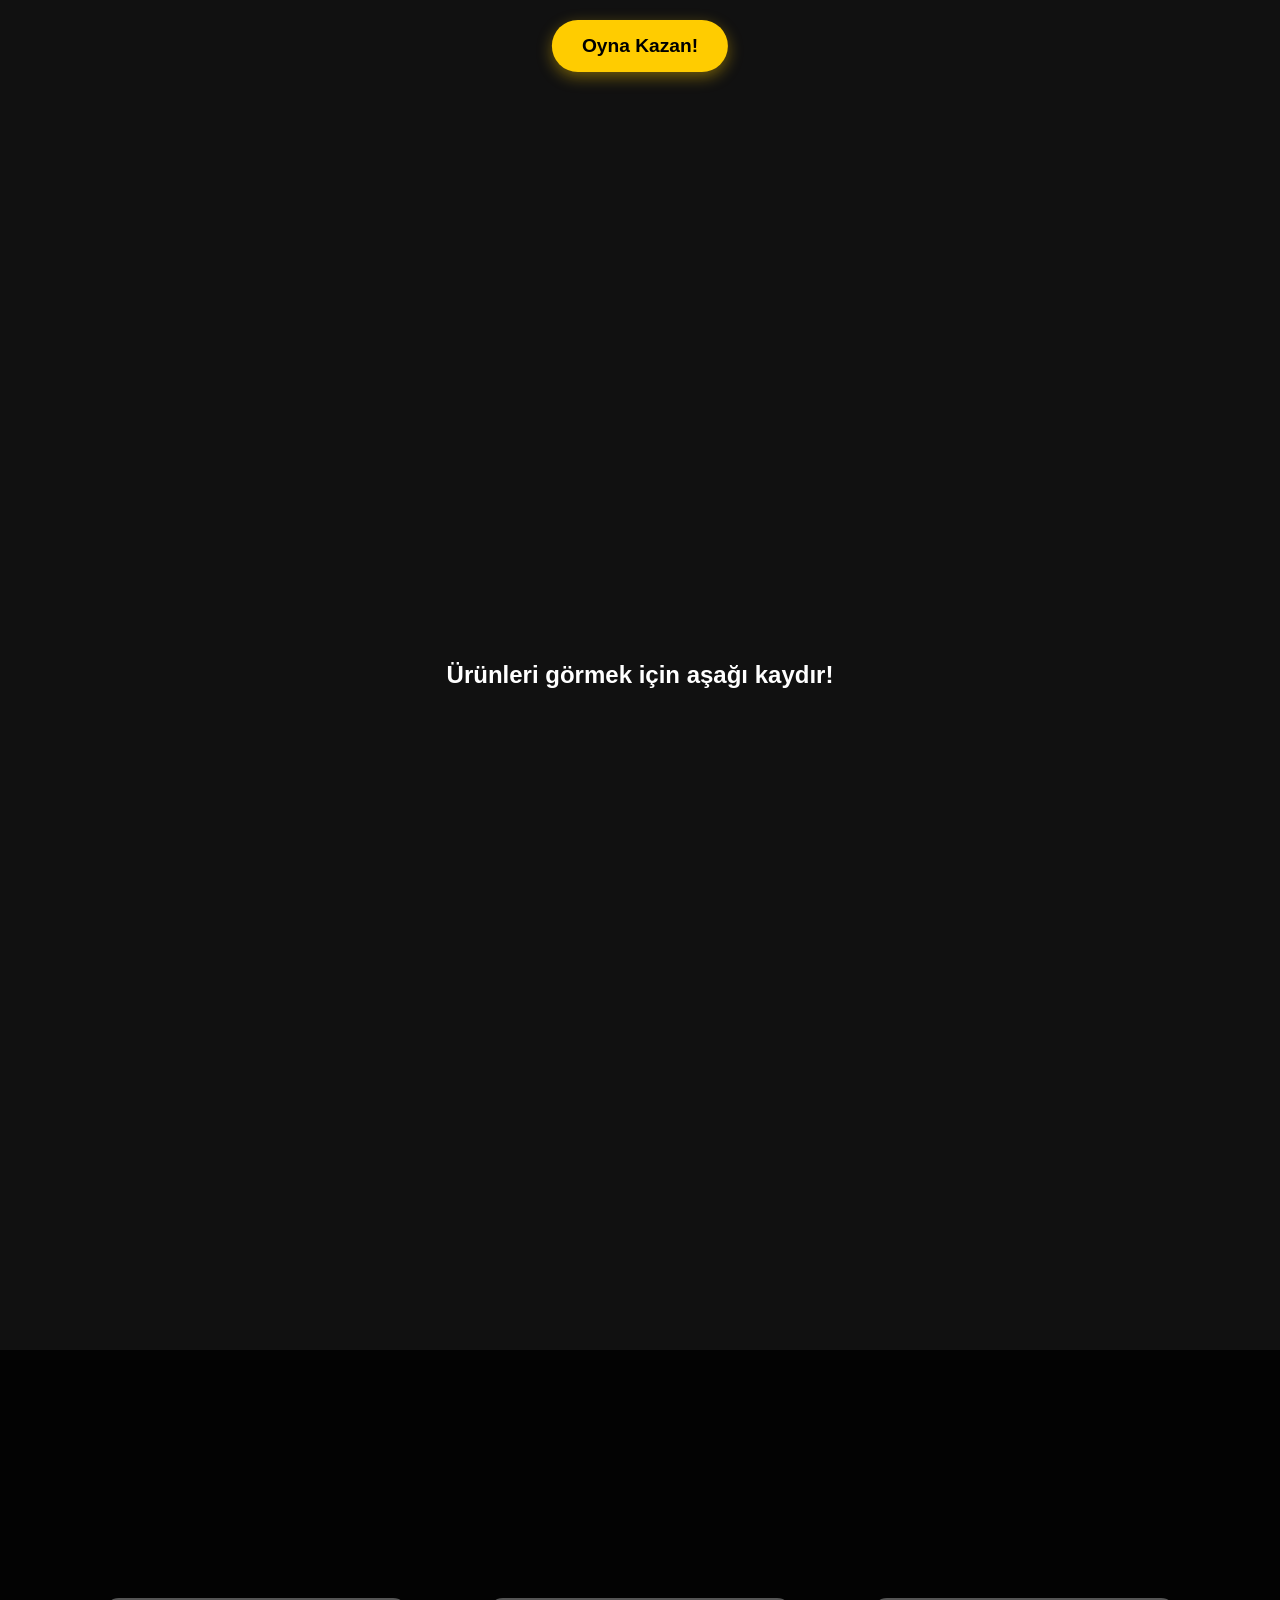
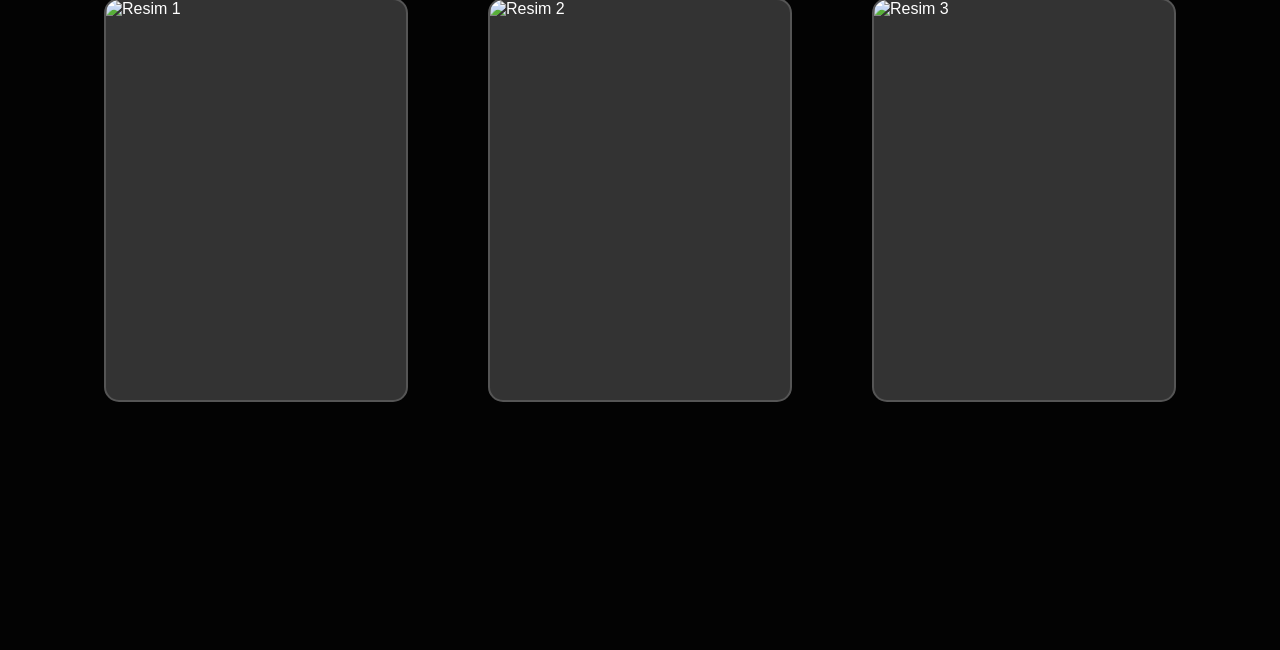
==== index.html @ 2a1f4e20 "Add files via upload" ====
<!DOCTYPE html>
<html lang="tr">
<head>
    <meta charset="UTF-8">
    <meta name="viewport" content="width=device-width, initial-scale=1.0">
    <title>3D Scroll Projesi</title>
    <link rel="stylesheet" href="projecss.css">
    <script type="importmap">
      {
        "imports": {
          "three": "https://unpkg.com/three@0.160.0/build/three.module.js",
          "three/addons/": "https://unpkg.com/three@0.160.0/examples/jsm/"
        }
      }
    </script>
</head>
<body>

    <div id="container3d"></div>
    <button id="game-btn">Oyna Kazan!</button>

<div id="game-overlay">
    <div id="game-ui">
        <p>Puan: <span id="score">0</span></p>
        <p id="discount-text">İndirim: %0</p>
        <button id="close-game">Oyunu Kapat</button>
    </div>
    <canvas id="game-canvas"></canvas>
</div>

    <section class="spacer">
        <h1>Ürünleri görmek için aşağı kaydır!</h1>
    </section>

    <section class="content-section">
        <div class="box-container">
            <div class="box"><img src="resim1.jpg" alt="Resim 1"></div>
            <div class="box"><img src="resim2.jpg" alt="Resim 2"></div>
            <div class="box"><img src="resim3.jpg" alt="Resim 3"></div>
        </div>
    </section>

    <script type="module" src="script.js"></script>
</body>
</html>
---- projecss.css ----
body {
    margin: 0;
    font-family: 'Segoe UI', Tahoma, Geneva, Verdana, sans-serif;
    background-color: #111;
    color: white;
    overflow-x: hidden;
}

#container3d {
    position: fixed;
    top: 0;
    left: 0;
    width: 100%;
    height: 100vh;
    z-index: -1; 
}

.spacer {
    height: 150vh; 
    display: flex;
    justify-content: center;
    align-items: center;
}

.content-section {
    height: 100vh;
    display: flex;
    justify-content: center;
    align-items: center;
    background: rgba(0, 0, 0, 0.8); 
}

.box-container {
    display: flex;
   
    gap: 80px; 
    padding: 20px;
   
    justify-content: center; 
    width: 100%;
}

.box {
    width: 300px;
    height: 400px;
    background: #333;
    border: 2px solid #555;
    border-radius: 15px;
    overflow: hidden;
    transition: transform 0.3s, box-shadow 0.3s;
}


.box:hover {
    transform: translateY(-15px) scale(1.05);
    box-shadow: 0 10px 30px rgba(255, 255, 255, 0.2);
}

.box:hover {
    transform: translateY(-10px);
}

.box img {
    width: 100%;
    height: 100%;
    object-fit: cover; 
}
/* Oyna Kazan Butonu */
#game-btn {
    position: fixed;
    top: 20px;
    left: 50%;
    transform: translateX(-50%);
    padding: 15px 30px;
    font-size: 1.2rem;
    font-weight: bold;
    background: #ffcc00;
    color: #000;
    border: none;
    border-radius: 50px;
    cursor: pointer;
    z-index: 1000;
    box-shadow: 0 5px 15px rgba(255, 204, 0, 0.4);
    transition: 0.3s;
}

#game-btn:hover { background: #fff; transform: translateX(-50%) scale(1.1); }

/* Oyun Ekranı (Başlangıçta Gizli) */
#game-overlay {
    position: fixed;
    top: 0; left: 0;
    width: 100%; height: 100%;
    background: rgba(0, 0, 0, 0.9);
    display: none; /* JS ile açılacak */
    z-index: 2000;
}

#game-ui {
    position: absolute;
    top: 20px; width: 100%;
    text-align: center;
    color: white;
    font-size: 20px;
    pointer-events: none;
}

#close-game {
    pointer-events: auto;
    margin-top: 10px;
    background: red;
    color: white;
    border: none;
    padding: 5px 15px;
    cursor: pointer;
}
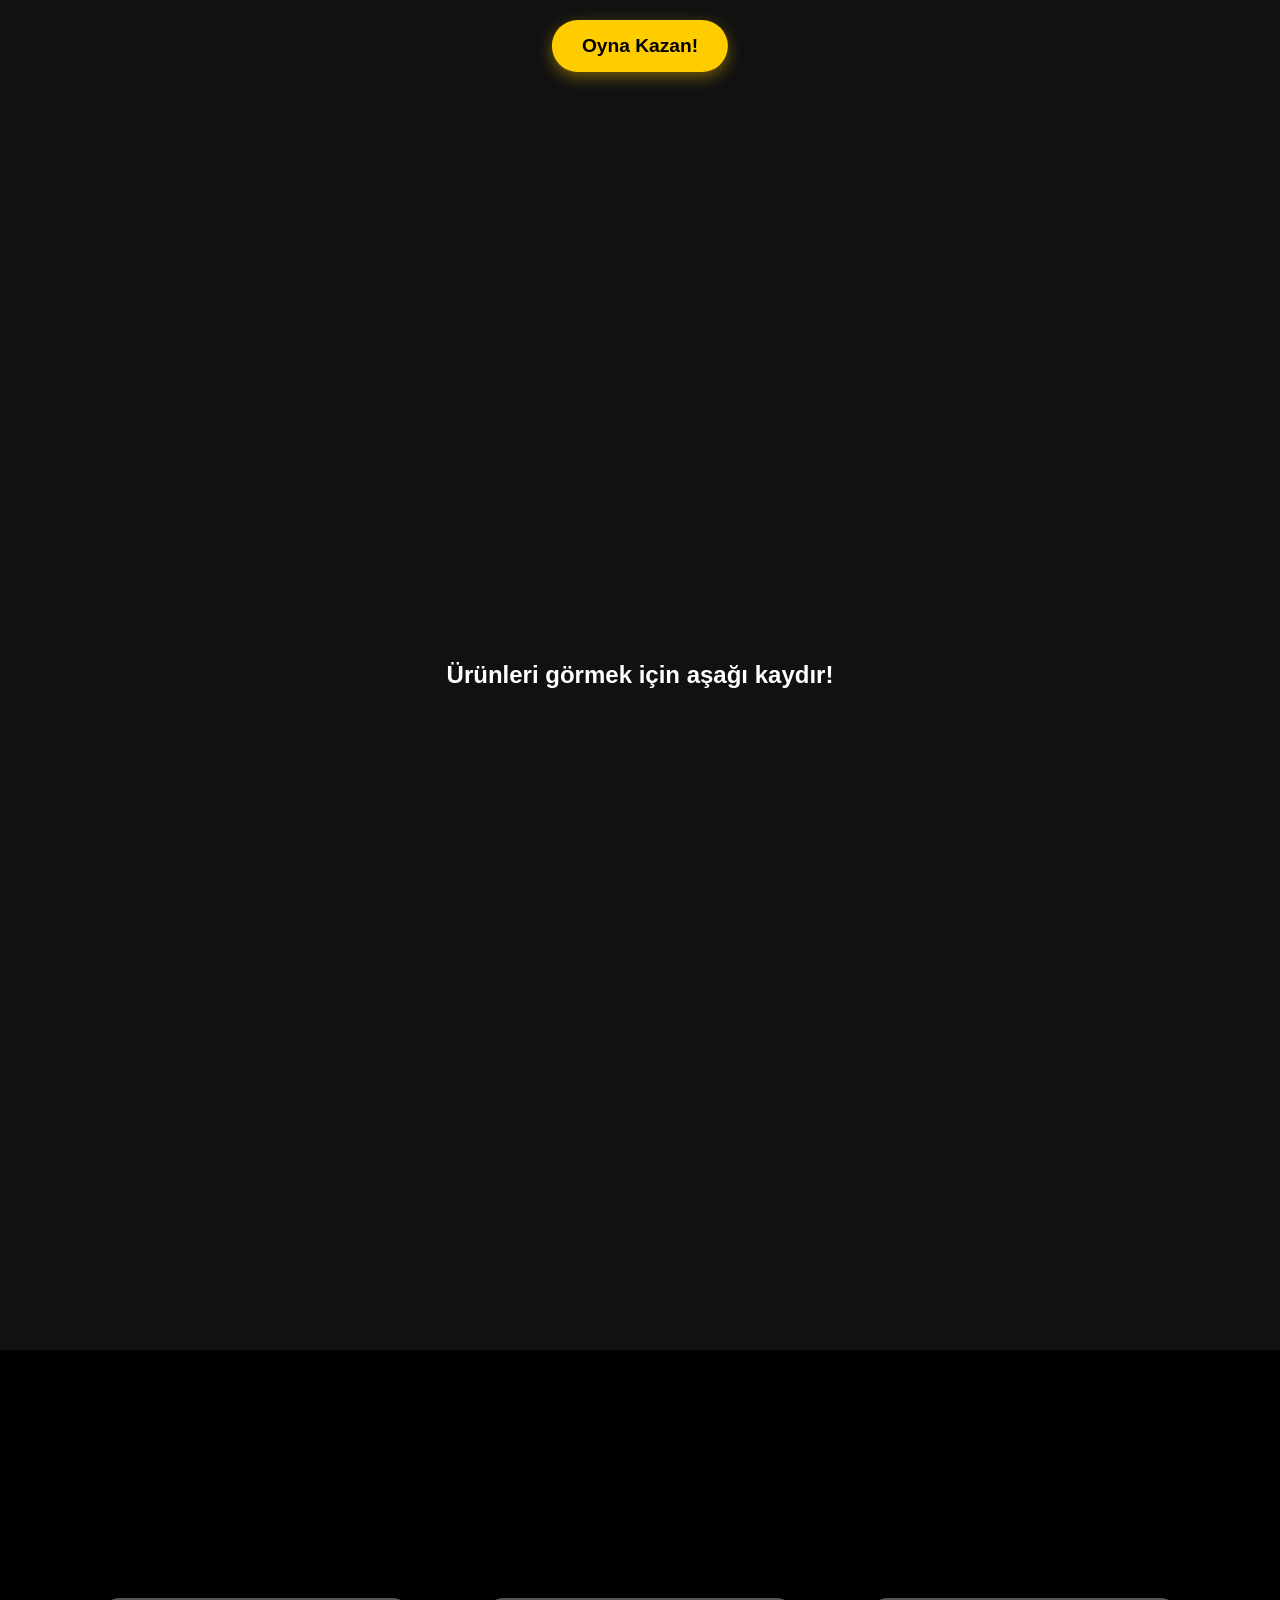
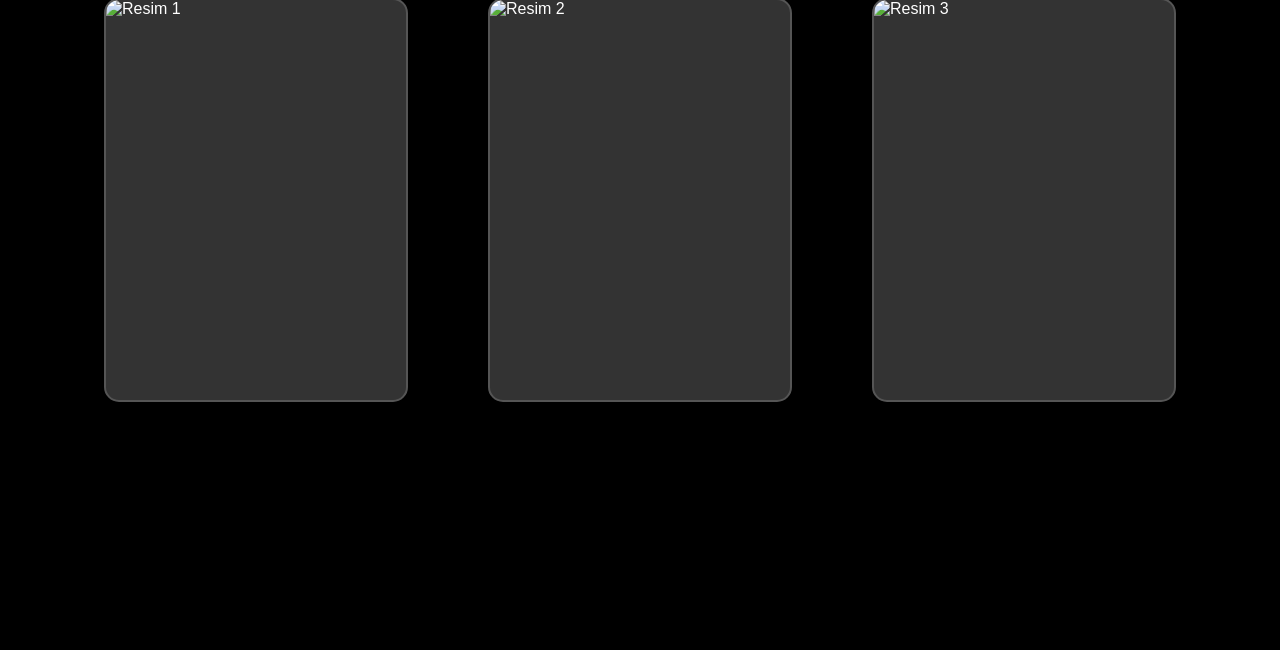
==== commit bafffb11: "Update index.html" ====
--- a/index.html
+++ b/index.html
@@ -5,6 +5,7 @@
     <meta name="viewport" content="width=device-width, initial-scale=1.0">
     <title>3D Scroll Projesi</title>
     <link rel="stylesheet" href="projecss.css">
+    <link rel="stylesheet" href="oyuncss.css">
     <script type="importmap">
       {
         "imports": {
@@ -42,4 +43,4 @@
 
     <script type="module" src="script.js"></script>
 </body>
-</html>+</html>
--- a/projecss.css
+++ b/projecss.css
@@ -1,7 +1,8 @@
+/* projecss.css */
 body {
     margin: 0;
     font-family: 'Segoe UI', Tahoma, Geneva, Verdana, sans-serif;
-    background-color: #111;
+    background-color: #111; /* Tam siyah yaptık şeffaflık gitsin diye */
     color: white;
     overflow-x: hidden;
 }
@@ -12,7 +13,7 @@
     left: 0;
     width: 100%;
     height: 100vh;
-    z-index: -1; 
+    z-index: 1; /* Model altta kalsın */
 }
 
 .spacer {
@@ -20,6 +21,8 @@
     display: flex;
     justify-content: center;
     align-items: center;
+    position: relative;
+    z-index: 2;
 }
 
 .content-section {
@@ -27,15 +30,15 @@
     display: flex;
     justify-content: center;
     align-items: center;
-    background: rgba(0, 0, 0, 0.8); 
+    background: #000; /* Şeffaflık sorununu çözen tam siyah */
+    position: relative;
+    z-index: 10; /* Kutucuklar modelin üstüne binsin */
 }
 
 .box-container {
     display: flex;
-   
     gap: 80px; 
     padding: 20px;
-   
     justify-content: center; 
     width: 100%;
 }
@@ -50,14 +53,9 @@
     transition: transform 0.3s, box-shadow 0.3s;
 }
 
-
 .box:hover {
     transform: translateY(-15px) scale(1.05);
     box-shadow: 0 10px 30px rgba(255, 255, 255, 0.2);
-}
-
-.box:hover {
-    transform: translateY(-10px);
 }
 
 .box img {
@@ -65,7 +63,8 @@
     height: 100%;
     object-fit: cover; 
 }
-/* Oyna Kazan Butonu */
+
+/* Sayfa üstündeki ana buton */
 #game-btn {
     position: fixed;
     top: 20px;
@@ -84,33 +83,7 @@
     transition: 0.3s;
 }
 
-#game-btn:hover { background: #fff; transform: translateX(-50%) scale(1.1); }
-
-/* Oyun Ekranı (Başlangıçta Gizli) */
-#game-overlay {
-    position: fixed;
-    top: 0; left: 0;
-    width: 100%; height: 100%;
-    background: rgba(0, 0, 0, 0.9);
-    display: none; /* JS ile açılacak */
-    z-index: 2000;
+#game-btn:hover { 
+    background: #fff; 
+    transform: translateX(-50%) scale(1.1); 
 }
-
-#game-ui {
-    position: absolute;
-    top: 20px; width: 100%;
-    text-align: center;
-    color: white;
-    font-size: 20px;
-    pointer-events: none;
-}
-
-#close-game {
-    pointer-events: auto;
-    margin-top: 10px;
-    background: red;
-    color: white;
-    border: none;
-    padding: 5px 15px;
-    cursor: pointer;
-}
--- a/oyuncss.css
+++ b/oyuncss.css
@@ -0,0 +1,57 @@
+/* game.css */
+
+/* Oyun Overlay'i */
+#game-overlay {
+    position: fixed;
+    top: 0; 
+    left: 0;
+    width: 100%; 
+    height: 100%;
+    background: rgba(0, 0, 0, 0.95);
+    display: none; /* JS .style.display = 'block' ile açacak */
+    z-index: 9999; /* En üstte olmasını garanti eder */
+}
+
+/* Oyun içi yazıların birbirine girmesini önleyen container */
+#game-ui {
+    position: absolute;
+    top: 20px; 
+    width: 100%;
+    text-align: center;
+    color: white;
+    font-size: 20px;
+    pointer-events: none;
+    font-family: Arial, sans-serif;
+}
+
+#game-canvas {
+    display: block;
+    width: 100%;
+    height: 100%;
+}
+
+/* Oyunu Kapat Butonu */
+#close-game {
+    position: justify
+    ; /* Önemli: Overlay'e göre konumlanır */
+    top: 20px;
+    right: 20px;
+    pointer-events: auto;
+    background-color: #ff4444;
+    color: white;
+    border: 2px solid white;
+    padding: 10px 25px;
+    font-size: 16px;
+    font-weight: bold;
+    cursor: pointer;
+    border-radius: 50px;
+    box-shadow: 0 4px 10px rgba(0, 0, 0, 0.3);
+    transition: all 0.3s ease;
+    z-index: 10001;
+}
+
+#close-game:hover {
+    background-color: #cc0000;
+    transform: scale(1.1);
+    box-shadow: 0 6px 15px rgba(255, 68, 68, 0.4);
+}
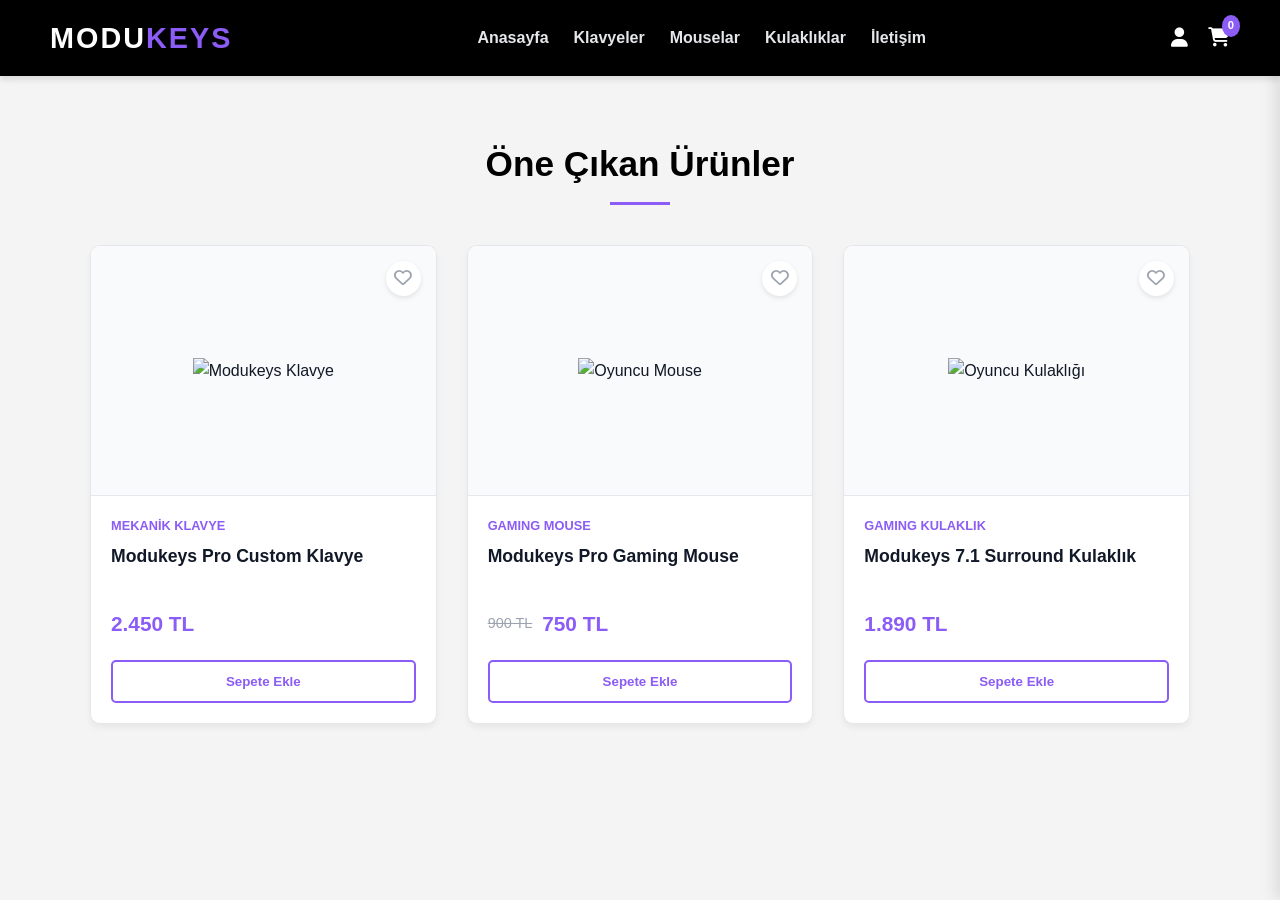
==== commit 8bcaa546: "Add files via upload" ====
--- a/index.html
+++ b/index.html
@@ -1,46 +1,176 @@
-<!DOCTYPE html>
-<html lang="tr">
-<head>
-    <meta charset="UTF-8">
-    <meta name="viewport" content="width=device-width, initial-scale=1.0">
-    <title>3D Scroll Projesi</title>
-    <link rel="stylesheet" href="projecss.css">
-    <link rel="stylesheet" href="oyuncss.css">
-    <script type="importmap">
-      {
-        "imports": {
-          "three": "https://unpkg.com/three@0.160.0/build/three.module.js",
-          "three/addons/": "https://unpkg.com/three@0.160.0/examples/jsm/"
-        }
-      }
-    </script>
-</head>
-<body>
-
-    <div id="container3d"></div>
-    <button id="game-btn">Oyna Kazan!</button>
-
-<div id="game-overlay">
-    <div id="game-ui">
-        <p>Puan: <span id="score">0</span></p>
-        <p id="discount-text">İndirim: %0</p>
-        <button id="close-game">Oyunu Kapat</button>
-    </div>
-    <canvas id="game-canvas"></canvas>
-</div>
-
-    <section class="spacer">
-        <h1>Ürünleri görmek için aşağı kaydır!</h1>
-    </section>
-
-    <section class="content-section">
-        <div class="box-container">
-            <div class="box"><img src="resim1.jpg" alt="Resim 1"></div>
-            <div class="box"><img src="resim2.jpg" alt="Resim 2"></div>
-            <div class="box"><img src="resim3.jpg" alt="Resim 3"></div>
-        </div>
-    </section>
-
-    <script type="module" src="script.js"></script>
-</body>
-</html>
+<!DOCTYPE html>
+<html lang="tr">
+<head>
+    <meta charset="UTF-8">
+    <meta name="viewport" content="width=device-width, initial-scale=1.0">
+    <title>Modukeys - Özel Ekipmanlar</title>
+    <!-- CSS dosyamızı bağlıyoruz -->
+    <link rel="stylesheet" href="style.css">
+    <!-- FontAwesome (İkonlar için) -->
+    <link rel="stylesheet" href="https://cdnjs.cloudflare.com/ajax/libs/font-awesome/6.4.0/css/all.min.css">
+</head>
+<body>
+
+    <!-- Üst Menü (Navbar) -->
+    <nav class="navbar">
+        <div class="nav-container">
+            <a href="#" class="logo">MODU<span>KEYS</span></a>
+            
+            <ul class="nav-links">
+                <li><a href="#" class="active">Anasayfa</a></li>
+                <li><a href="#">Klavyeler</a></li>
+                <li><a href="#">Mouselar</a></li>
+                <li><a href="#">Kulaklıklar</a></li>
+                <li><a href="#">İletişim</a></li>
+            </ul>
+
+            <div class="nav-icons">
+                <div class="user-menu-container">
+                    <a href="#" class="user-icon" id="user-btn">
+                        <i class="fas fa-user"></i>
+                        <span id="user-name-display" style="display: none; margin-left: 5px; font-size: 0.9rem; font-weight: bold;"></span>
+                    </a>
+                    <!-- Giriş Yapmış Kullanıcı Dropdown Menüsü -->
+                    <div id="user-dropdown" class="user-dropdown">
+                        <ul>
+                            <li><a href="profile.html"><i class="fas fa-id-badge"></i> Profilim</a></li>
+                            <li><a href="orders.html"><i class="fas fa-box"></i> Siparişlerim</a></li>
+                            <li id="admin-panel-link" style="display: none;"><a href="admin.html"><i class="fas fa-cog"></i> Admin Paneli</a></li>
+                            <li><a href="#" id="nav-logout-btn" style="color: #ef4444;"><i class="fas fa-sign-out-alt"></i> Çıkış Yap</a></li>
+                        </ul>
+                    </div>
+                </div>
+
+                <!-- Sepet İkonu -->
+                <a href="#" class="cart-icon" id="cart-icon-btn">
+                    <i class="fas fa-shopping-cart"></i>
+                    <span class="cart-count">0</span>
+                </a>
+            </div>
+        </div>
+    </nav>
+
+    <!-- Ürünler Bölümü -->
+    <section class="products">
+        <h2>Öne Çıkan Ürünler</h2>
+        <div class="product-grid">
+            <!-- Ürün 1 -->
+            <div class="product-card" data-product-id="prod-1" data-product-name="Modukeys Pro Custom Klavye" data-product-img="keyboard.png" data-product-price="2.450 TL">
+                <div class="product-img">
+                    <img src="keyboard.png" alt="Modukeys Klavye">
+                    <button class="btn-favorite"><i class="far fa-heart"></i></button>
+                </div>
+                <div class="product-info">
+                    <p class="category">MEKANİK KLAVYE</p>
+                    <h3>Modukeys Pro Custom Klavye</h3>
+                    <div class="price">
+                        <span class="new-price">2.450 TL</span>
+                    </div>
+                    <button class="btn-add-cart">Sepete Ekle</button>
+                </div>
+            </div>
+            
+            <!-- Ürün 2 -->
+            <div class="product-card" data-product-id="prod-2" data-product-name="Modukeys Pro Gaming Mouse" data-product-img="mouse.png" data-product-price="750 TL">
+                <div class="product-img">
+                    <img src="mouse.png" alt="Oyuncu Mouse">
+                    <button class="btn-favorite"><i class="far fa-heart"></i></button>
+                </div>
+                <div class="product-info">
+                    <p class="category">GAMING MOUSE</p>
+                    <h3>Modukeys Pro Gaming Mouse</h3>
+                    <div class="price">
+                        <span class="old-price">900 TL</span>
+                        <span class="new-price">750 TL</span>
+                    </div>
+                    <button class="btn-add-cart">Sepete Ekle</button>
+                </div>
+            </div>
+            
+            <!-- Ürün 3 -->
+            <div class="product-card" data-product-id="prod-3" data-product-name="Modukeys 7.1 Surround Kulaklık" data-product-img="hero.png" data-product-price="1.890 TL">
+                <div class="product-img">
+                    <img src="hero.png" alt="Oyuncu Kulaklığı">
+                    <button class="btn-favorite"><i class="far fa-heart"></i></button>
+                </div>
+                <div class="product-info">
+                    <p class="category">GAMING KULAKLIK</p>
+                    <h3>Modukeys 7.1 Surround Kulaklık</h3>
+                    <div class="price">
+                        <span class="new-price">1.890 TL</span>
+                    </div>
+                    <button class="btn-add-cart">Sepete Ekle</button>
+                </div>
+            </div>
+        </div>
+    </section>
+
+    <!-- Giriş/Kayıt Modal (Açılır Pencere) -->
+    <div class="modal-overlay" id="auth-modal">
+        <div class="modal-content">
+            <button class="close-btn" id="close-modal"><i class="fas fa-times"></i></button>
+            
+            <div class="auth-tabs">
+                <button class="tab-btn active" id="tab-login">Giriş Yap</button>
+                <button class="tab-btn" id="tab-signup">Kayıt Ol</button>
+            </div>
+
+            <!-- Giriş Formu -->
+            <form class="auth-form active" id="form-login">
+                <h2>Hoş Geldiniz</h2>
+                <div class="form-group">
+                    <label>E-posta</label>
+                    <input type="email" id="login-email" required placeholder="E-posta adresiniz">
+                </div>
+                <div class="form-group">
+                    <label>Şifre</label>
+                    <input type="password" id="login-password" required placeholder="Şifreniz">
+                </div>
+                <button type="submit" class="btn-submit">Giriş Yap</button>
+            </form>
+
+            <!-- Kayıt Formu (ID'ler Düzeltildi) -->
+            <form class="auth-form" id="form-signup">
+                <h2>Hesap Oluştur</h2>
+                <div class="form-group">
+                    <label>Ad Soyad</label>
+                    <!-- JavaScript'in okuması için ID'leri "reg-name", "reg-email" yaptık -->
+                    <input type="text" id="reg-name" required placeholder="Adınız Soyadınız">
+                </div>
+                <div class="form-group">
+                    <label>E-posta</label>
+                    <input type="email" id="reg-email" required placeholder="E-posta adresiniz">
+                </div>
+                <div class="form-group">
+                    <label>Şifre</label>
+                    <input type="password" id="reg-password" required placeholder="Şifreniz">
+                </div>
+                <button type="submit" class="btn-submit">Kayıt Ol</button>
+            </form>
+
+            <div id="auth-message" style="margin-top: 15px; text-align: center; font-weight: bold; display: none;"></div>
+        </div>
+    </div>
+
+    <!-- Sepet Yan Paneli (Sidebar) -->
+    <div class="cart-sidebar" id="cart-sidebar">
+        <div class="cart-header">
+            <h2>Sepetim</h2>
+            <button id="close-cart-btn"><i class="fas fa-times"></i></button>
+        </div>
+        <div class="cart-items-container" id="cart-items-container">
+            <p style="text-align: center; color: #6b7280; margin-top: 20px;">Sepetiniz boş.</p>
+        </div>
+        <div class="cart-footer">
+            <div class="cart-total">
+                <span>Toplam:</span>
+                <span id="cart-total-price">0 TL</span>
+            </div>
+            <button class="btn-checkout" id="btn-checkout">Satın Al</button>
+        </div>
+    </div>
+    <div class="cart-overlay" id="cart-overlay"></div>
+
+    <script src="script.js"></script>
+</body>
+</html>
--- a/style.css
+++ b/style.css
@@ -0,0 +1,554 @@
+/* ==========================================
+   🛠️ 1. GENEL AYARLAR VE SIFIRLAMA (RESET)
+   ========================================== */
+* {
+    margin: 0; /* Tarayıcının varsayılan dış boşluklarını sıfırla */
+    padding: 0; /* Tarayıcının varsayılan iç boşluklarını sıfırla */
+    box-sizing: border-box; /* Kutu boyutlarına padding'i de dahil et (taşmaları önler) */
+    font-family: 'Segoe UI', Tahoma, Geneva, Verdana, sans-serif; /* Sitenin genel yazı tipi */
+}
+
+body {
+    background-color: #f4f4f5; /* Sitenin arkaplan rengi: Açık gri */
+    color: #111827; /* Sitenin genel yazı rengi: Siyahımsı koyu gri */
+    line-height: 1.6; /* Satırlar arası boşluk */
+}
+
+/* ==========================================
+   🟣 2. ÜST MENÜ (NAVBAR) TASARIMI
+   ========================================== */
+.navbar {
+    background-color: #000000; /* Menünün arka planı siyah */
+    padding: 15px 50px; /* İç boşluklar (Üst-alt 15px, sağ-sol 50px) */
+    position: sticky; /* Ekranı aşağı kaydırsak bile menü... */
+    top: 0; /* ...hep en üstte yapışık kalır */
+    z-index: 100; /* Diğer elementlerin her zaman üstünde (önünde) durmasını sağlar */
+    box-shadow: 0 4px 6px rgba(0, 0, 0, 0.1); /* Menünün altına hafif bir gölge atar */
+}
+
+.nav-container {
+    display: flex; /* İçindeki elemanları yan yana dizer */
+    justify-content: space-between; /* Logoyu sola, linkleri ortaya, ikonları sağa atar */
+    align-items: center; /* Dikeyde tam ortalar */
+    max-width: 1200px; /* Sayfa çok büyükse menünün aşırı uzamasını engeller */
+    margin: 0 auto; /* Menüyü sayfanın tam ortasına yerleştirir */
+}
+
+/* --- Logo Ayarları --- */
+.logo {
+    font-size: 1.8rem;
+    font-weight: 900;
+    color: #fff;
+    text-decoration: none; /* Alt çizgiyi kaldırır */
+    letter-spacing: 2px; /* Harfler arasına boşluk koyar */
+}
+
+.logo span {
+    color: #8b5cf6; /* Logodaki 'KEYS' yazısını mora boyar */
+}
+
+/* --- Sayfa Linkleri (Anasayfa, Klavyeler vs.) --- */
+.nav-links {
+    list-style: none; /* Madde imlerini (noktaları) kaldırır */
+    display: flex;
+    gap: 25px; /* Linkler arası boşluk */
+}
+
+.nav-links a {
+    color: #e5e7eb; /* Açık gri renk */
+    text-decoration: none;
+    font-weight: 600;
+    transition: color 0.3s ease; /* Renk değişimini yumuşak yapar */
+}
+
+.nav-links a:hover {
+    color: #8b5cf6; /* Fareyle üzerine gelince mor olur */
+}
+
+/* --- Sağdaki İkonlar (Kullanıcı ve Sepet) --- */
+.nav-icons {
+    display: flex;
+    gap: 20px;
+}
+
+.nav-icons a {
+    color: #fff;
+    font-size: 1.2rem;
+    text-decoration: none;
+    position: relative; /* Bildirim sayısının ikonun üstüne çıkabilmesi için şart */
+    transition: color 0.3s;
+}
+
+.nav-icons a:hover {
+    color: #8b5cf6;
+}
+
+/* --- Sepetin Üzerindeki Minik Bildirim Sayısı --- */
+.cart-count {
+    position: absolute;
+    top: -8px; /* İkonun üstünde dursun */
+    right: -10px; /* İkonun sağında dursun */
+    background-color: #8b5cf6; /* Mor arka plan */
+    color: white;
+    font-size: 0.7rem;
+    padding: 2px 6px;
+    border-radius: 50%; /* Tam yuvarlak yapar */
+    font-weight: bold;
+}
+
+/* ==========================================
+   👤 3. KULLANICI AÇILIR MENÜSÜ (DROPDOWN)
+   ========================================== */
+.user-menu-container {
+    position: relative; /* Menünün tam ikonun altında açılması için gerekli */
+}
+
+.user-dropdown {
+    position: absolute;
+    top: 40px; /* İkonun biraz altına atar */
+    right: 0;
+    background-color: #ffffff;
+    border: 1px solid #e5e7eb;
+    border-radius: 8px;
+    box-shadow: 0 10px 25px rgba(0,0,0,0.1);
+    width: 200px;
+    display: none; /* Varsayılan olarak menü kapalıdır (gizli) */
+    z-index: 200;
+}
+
+.user-dropdown.active {
+    display: block; /* Sınıfına 'active' gelince menüyü gösterir */
+}
+
+.user-dropdown ul {
+    list-style: none;
+    padding: 10px 0;
+}
+
+.user-dropdown ul li a {
+    display: block;
+    padding: 10px 20px;
+    color: #4b5563;
+    text-decoration: none;
+    font-size: 0.9rem;
+    transition: background 0.3s;
+}
+
+.user-dropdown ul li a i {
+    margin-right: 10px; /* İkonlarla yazı arasına boşluk atar */
+    width: 15px;
+    text-align: center;
+}
+
+.user-dropdown ul li a:hover {
+    background-color: #f3f4f6; /* Üzerine gelince arkaplanı hafif gri yapar */
+    color: #8b5cf6;
+}
+
+/* ==========================================
+   📦 4. ÜRÜNLER VE KART TASARIMLARI
+   ========================================== */
+.products {
+    max-width: 1200px;
+    margin: 60px auto;
+    padding: 0 50px;
+}
+
+.products h2 {
+    text-align: center;
+    font-size: 2.2rem;
+    margin-bottom: 40px;
+    color: #000;
+}
+
+/* Başlığın altına mor bir çizgi ekler */
+.products h2::after {
+    content: '';
+    display: block;
+    width: 60px;
+    height: 3px;
+    background-color: #8b5cf6;
+    margin: 10px auto 0;
+}
+
+.product-grid {
+    display: grid; /* Izgara sistemi (yan yana dizmek için) */
+    grid-template-columns: repeat(auto-fit, minmax(300px, 1fr)); /* Ekrana sığdığı kadar yan yana dizer, daralırsa alta atar */
+    gap: 30px; /* Kartlar arası boşluk */
+}
+
+.product-card {
+    background-color: #ffffff;
+    border-radius: 10px;
+    overflow: hidden;
+    transition: transform 0.3s ease, box-shadow 0.3s ease;
+    border: 1px solid #e5e7eb;
+    box-shadow: 0 4px 6px rgba(0, 0, 0, 0.05);
+}
+
+.product-card:hover {
+    transform: translateY(-10px); /* Kartın üzerine gelince yukarı doğru zıplar */
+    box-shadow: 0 10px 20px rgba(139, 92, 246, 0.2); /* Etrafına mor gölge yayar */
+}
+
+.product-img {
+    height: 250px;
+    background-color: #f9fafb;
+    display: flex;
+    justify-content: center;
+    align-items: center;
+    position: relative; /* Kalp ikonunu köşeye tutturmak için */
+    border-bottom: 1px solid #e5e7eb;
+}
+
+.product-img img {
+    max-width: 100%;
+    max-height: 100%;
+    object-fit: contain; /* Resmi bozmadan kartın içine sığdırır */
+}
+
+/* --- Kalp İkonu (Favoriler) --- */
+.btn-favorite {
+    position: absolute;
+    top: 15px;
+    right: 15px;
+    background: #ffffff;
+    border: none;
+    border-radius: 50%;
+    width: 35px;
+    height: 35px;
+    cursor: pointer;
+    box-shadow: 0 2px 5px rgba(0,0,0,0.1);
+    color: #9ca3af; /* Varsayılan renk: Gri */
+    font-size: 1.1rem;
+    transition: all 0.3s;
+    z-index: 10;
+}
+
+.btn-favorite:hover {
+    color: #ef4444; /* Üzerine gelince: Kırmızı */
+    transform: scale(1.1); /* Biraz büyür */
+}
+
+.btn-favorite.active {
+    color: #ef4444; /* Kalp seçiliyse kırmızı kalır */
+}
+
+/* --- Ürün Yazıları ve Fiyatlar --- */
+.product-info {
+    padding: 20px;
+}
+
+.category {
+    font-size: 0.8rem;
+    color: #8b5cf6;
+    font-weight: bold;
+    margin-bottom: 5px;
+}
+
+.product-info h3 {
+    font-size: 1.1rem;
+    margin-bottom: 15px;
+    color: #111827;
+    height: 50px; /* Başlıklar farklı uzunlukta olsa bile butonların hizasını bozmaz */
+}
+
+.price {
+    display: flex;
+    align-items: center;
+    gap: 10px;
+    margin-bottom: 20px;
+}
+
+.old-price {
+    text-decoration: line-through; /* Üstü çizili eski fiyat */
+    color: #9ca3af;
+    font-size: 0.9rem;
+}
+
+.new-price {
+    font-size: 1.3rem;
+    font-weight: bold;
+    color: #8b5cf6; /* Mor yeni fiyat */
+}
+
+/* --- Sepete Ekle Butonu --- */
+.btn-add-cart {
+    width: 100%;
+    padding: 12px;
+    background-color: transparent;
+    border: 2px solid #8b5cf6;
+    color: #8b5cf6;
+    font-weight: bold;
+    border-radius: 5px;
+    cursor: pointer;
+    transition: all 0.3s ease;
+}
+
+.btn-add-cart:hover {
+    background-color: #8b5cf6;
+    color: white; /* Fareyle gelince içi dolar, yazı beyaz olur */
+}
+
+/* ==========================================
+   🔐 5. GİRİŞ YAP & KAYIT OL PENCERESİ (MODAL)
+   ========================================== */
+.modal-overlay {
+    position: fixed;
+    top: 0;
+    left: 0;
+    width: 100%;
+    height: 100%;
+    background-color: rgba(0, 0, 0, 0.6); /* Arkaplanı yarı saydam siyah yapar */
+    display: flex;
+    justify-content: center;
+    align-items: center;
+    z-index: 1000;
+    opacity: 0; /* Normalde görünmezdir */
+    pointer-events: none; /* Görünmezken tıklamaları engeller */
+    transition: opacity 0.3s ease;
+}
+
+.modal-overlay.active {
+    opacity: 1; /* 'active' olunca görünür olur */
+    pointer-events: all;
+}
+
+.modal-content {
+    background-color: #ffffff;
+    width: 100%;
+    max-width: 400px; /* Pencerenin genişliği */
+    border-radius: 10px;
+    padding: 30px;
+    position: relative;
+    border: 1px solid #e5e7eb;
+    transform: translateY(-20px); /* Yukarıdan aşağı düşme efekti için yukarı çeker */
+    transition: transform 0.3s ease;
+    box-shadow: 0 10px 25px rgba(0,0,0,0.2);
+}
+
+.modal-overlay.active .modal-content {
+    transform: translateY(0); /* Efektin bitiş noktası */
+}
+
+.close-btn {
+    position: absolute;
+    top: 15px;
+    right: 20px;
+    font-size: 1.5rem;
+    color: #9ca3af;
+    cursor: pointer;
+    background: none;
+    border: none;
+    transition: color 0.3s;
+}
+
+.close-btn:hover {
+    color: #8b5cf6;
+}
+
+/* --- Giriş ve Kayıt Sekmeleri --- */
+.auth-tabs {
+    display: flex;
+    margin-bottom: 25px;
+    border-bottom: 2px solid #e5e7eb;
+}
+
+.tab-btn {
+    flex: 1;
+    background: none;
+    border: none;
+    color: #6b7280;
+    font-size: 1.1rem;
+    font-weight: bold;
+    padding: 10px 0;
+    cursor: pointer;
+    transition: all 0.3s ease;
+    border-bottom: 2px solid transparent;
+    margin-bottom: -2px; /* Çizginin üzerine oturması için */
+}
+
+.tab-btn.active {
+    color: #8b5cf6;
+    border-bottom: 2px solid #8b5cf6; /* Seçili sekmenin altını mor çizer */
+}
+
+.auth-form {
+    display: none; /* Aktif olmayan formu gizle */
+}
+
+.auth-form.active {
+    display: block; /* Aktif formu göster */
+}
+
+.auth-form h2 {
+    font-size: 1.5rem;
+    margin-bottom: 20px;
+    text-align: center;
+    color: #111827;
+}
+
+.form-group {
+    margin-bottom: 20px;
+}
+
+.form-group label {
+    display: block;
+    margin-bottom: 8px;
+    font-size: 0.9rem;
+    color: #4b5563;
+    font-weight: 600;
+}
+
+.form-group input {
+    width: 100%;
+    padding: 12px 15px;
+    background-color: #f9fafb;
+    border: 1px solid #d1d5db;
+    color: #111827;
+    border-radius: 5px;
+    outline: none;
+    transition: border-color 0.3s;
+}
+
+.form-group input:focus {
+    border-color: #8b5cf6; /* Yazı yazarken kutunun etrafı mor olur */
+}
+
+.btn-submit {
+    background-color: #8b5cf6;
+    color: white;
+    border: none;
+    width: 100%;
+    padding: 12px 30px;
+    font-size: 1.1rem;
+    font-weight: bold;
+    border-radius: 5px;
+    cursor: pointer;
+    transition: background 0.3s ease;
+}
+
+.btn-submit:hover {
+    background-color: #7c3aed; /* Üzerine gelince biraz koyulaşır */
+}
+
+/* ==========================================
+   🛒 6. SAĞDAN AÇILAN SEPET MENÜSÜ
+   ========================================== */
+.cart-overlay {
+    position: fixed;
+    top: 0;
+    left: 0;
+    width: 100%;
+    height: 100%;
+    background: rgba(0, 0, 0, 0.5);
+    z-index: 1000;
+    display: none;
+}
+
+.cart-overlay.active {
+    display: block;
+}
+
+.cart-sidebar {
+    position: fixed;
+    top: 0;
+    right: -400px; /* Menüyü ekranın sağının dışına saklar */
+    width: 400px;
+    max-width: 100%; /* Telefondaysa %100 genişlik alır */
+    height: 100%;
+    background-color: #ffffff;
+    box-shadow: -5px 0 15px rgba(0,0,0,0.1);
+    z-index: 1001;
+    display: flex;
+    flex-direction: column;
+    transition: right 0.3s ease; /* Kayarak açılma animasyonu */
+}
+
+.cart-sidebar.active {
+    right: 0; /* 'active' olunca dışarıdan ekranın içine kayar */
+}
+
+.cart-header {
+    display: flex;
+    justify-content: space-between;
+    align-items: center;
+    padding: 20px;
+    border-bottom: 1px solid #e5e7eb;
+}
+
+#close-cart-btn {
+    background: none;
+    border: none;
+    font-size: 1.5rem;
+    color: #4b5563;
+    cursor: pointer;
+}
+
+#close-cart-btn:hover {
+    color: #ef4444; /* Kapatma çarpısı üstüne gelince kırmızı olur */
+}
+
+.cart-items-container {
+    flex-grow: 1; /* Ortadaki boşluğu kaplar */
+    overflow-y: auto; /* Çok ürün varsa aşağı kaydırma (scroll) çubuğu çıkarır */
+    padding: 20px;
+}
+
+.cart-item {
+    display: flex;
+    align-items: center;
+    margin-bottom: 20px;
+    padding-bottom: 20px;
+    border-bottom: 1px solid #f3f4f6;
+}
+
+.cart-item-details {
+    flex-grow: 1;
+}
+
+.cart-item-title {
+    font-size: 0.95rem;
+    font-weight: bold;
+    color: #111827;
+}
+
+.cart-item-price {
+    color: #8b5cf6;
+    font-weight: bold;
+}
+
+.cart-footer {
+    padding: 20px;
+    border-top: 1px solid #e5e7eb;
+    background-color: #f9fafb;
+}
+
+.cart-total {
+    display: flex;
+    justify-content: space-between;
+    font-size: 1.2rem;
+    font-weight: bold;
+    margin-bottom: 15px;
+}
+
+.btn-checkout {
+    width: 100%;
+    padding: 15px;
+    background-color: #8b5cf6;
+    color: white;
+    border: none;
+    border-radius: 8px;
+    font-size: 1.1rem;
+    font-weight: bold;
+    cursor: pointer;
+}
+
+/* ==========================================
+   📱 7. MOBİL UYUMLULUK (TELEFONLAR İÇİN)
+   ========================================== */
+@media (max-width: 768px) {
+    .nav-links {
+        display: none; /* Mobilde ortadaki linkleri gizler (yer kaplamasın diye) */
+    }
+}
